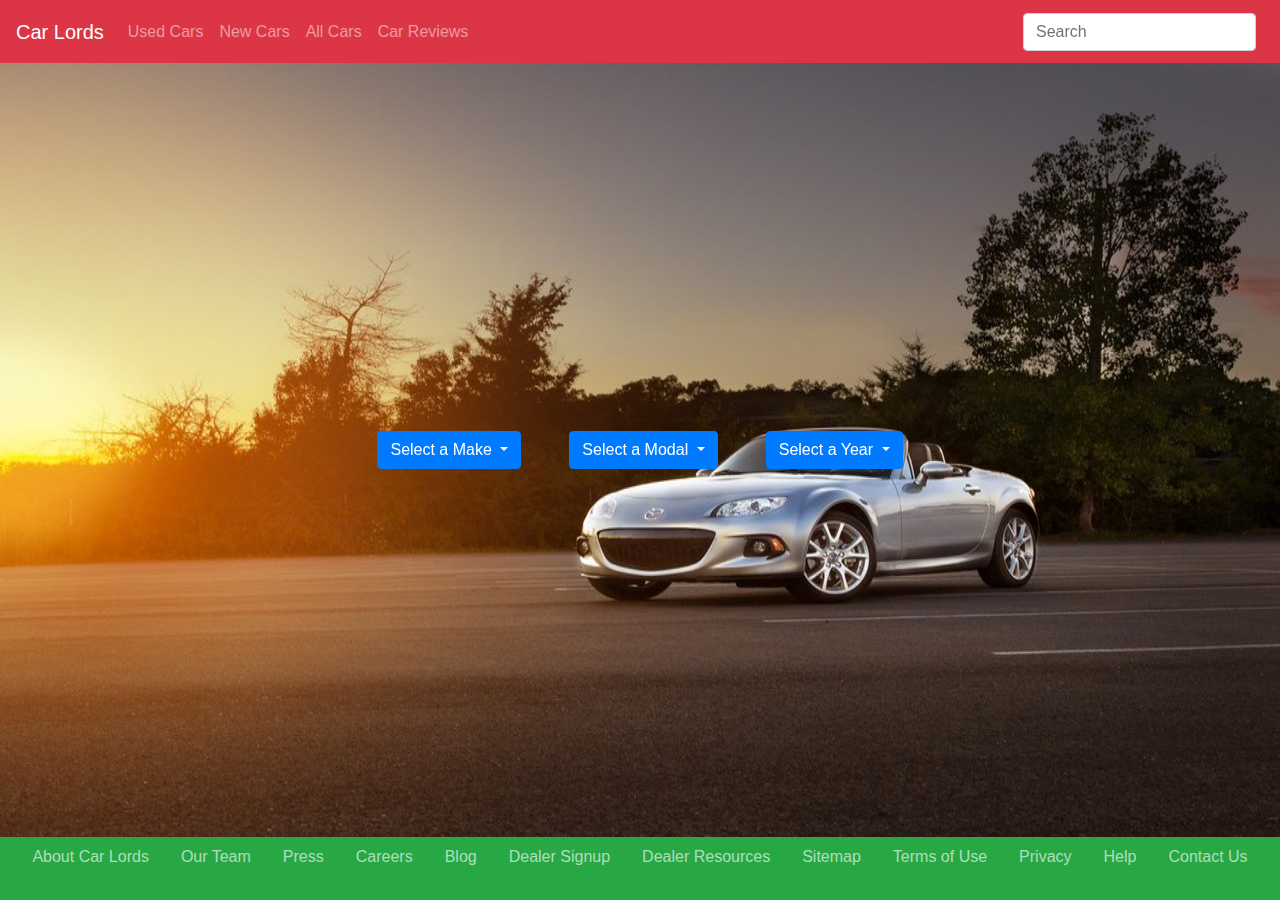
==== CarWebsite.html @ 0973c28b "Many things were broken since it was such an old project. Laid the groundwork to rebuild it back up " ====
<!DOCTYPE html>

<html lang="en">
  <head>
    <meta charset="utf-8" />
    <meta
      name="viewport"
      content="width=device-width, initial-scale=1, shrink-to-fit=no"
    />
    <!--<meta name="viewport" content="width=device-width, initial-scale=1" />-->

    <link rel="stylesheet" type="text/css" href="./Styles/car-site.css" />
    <link rel="stylesheet" href="./Styles/magnific-popup.css" />
    <link href="./Styles/nouislider.min.css" rel="stylesheet" />
    <link
      rel="stylesheet"
      href="https://stackpath.bootstrapcdn.com/bootstrap/4.3.1/css/bootstrap.min.css"
      integrity="sha384-ggOyR0iXCbMQv3Xipma34MD+dH/1fQ784/j6cY/iJTQUOhcWr7x9JvoRxT2MZw1T"
      crossorigin="anonymous"
    />

    <title>Car Website</title>
  </head>
  <body>
    <!-- <div id="top-container" class="container-fluid"> -->
    <nav id="heading" class="navbar navbar-expand-md navbar-dark bg-danger">
      <a class="navbar-brand web-name" href="#">Car Lords</a>
      <button
        class="navbar-toggler"
        type="button"
        data-toggle="collapse"
        data-target="#carCategories"
        aria-controls="carCategories"
        aria-expanded="false"
        aria-label="Toggle navigation"
      >
        <span class="navbar-toggler-icon"></span>
      </button>
      <div class="collapse navbar-collapse" id="carCategories">
        <ul class="navbar-nav mr-auto" id="categories">
          <li class="nav-item">
            <a href="#" class="nav-link">Used Cars</a>
          </li>
          <li class="nav-item"><a href="#" class="nav-link">New Cars</a></li>
          <li class="nav-item"><a href="#" class="nav-link">All Cars</a></li>
          <li class="nav-item">
            <a href="#" class="nav-link">Car Reviews</a>
          </li>
        </ul>
        <form class="form-inline my-2 my-lg-0">
          <input
            id="search-box"
            name="searchBox"
            class="form-control mr-sm-2"
            type="search"
            placeholder="Search"
            aria-label="Search"
            onkeyup="enterPressed(event);"
          />
        </form>
      </div>
    </nav>
    <!-- 		
		<div id="heading" class="w3-container w3-cell-row w3-indigo w3-row">
			<h1 id="web-name" class="w3-cell w3-col" style="width:13%">Car Lords</h1>
			<ul id="categories" class="w3-cell w3-col" style="width:73%; margin-top:25px;">
				<li id="first-li" class="w3-hover-teal w3-round-large list-items" onclick="isClicked(this.id);">Used Cars</li>
				<li id="second-li" class="w3-hover-teal w3-round-large list-items" onclick="isClicked(this.id);">New Cars</li>
				<li id="third-li" class="w3-hover-teal w3-round-large list-items" onclick="isClicked(this.id);">All Cars</li>
				<li id="fourth-li" class="w3-hover-teal w3-round-large list-items" onclick="isClicked(this.id);">Car Reviews</li>
			</ul>
			<div id="form-box" class="w3-cell w3-col" style="width: 13%; margin-top: 15px;">
				<input type="text" name="searchBox" id="search-box" class="w3-input w3-round" onkeyup="enterPressed(event);" placeholder="Search">
			</div>
		</div> -->

    <div id="mainBody" class="position-relative">
      <div
        id="carouselBody"
        class="carousel slide w-100 h-100 position-absolute"
        data-ride="carousel"
      >
        <div class="carousel-inner h-100">
          <div class="carousel-item h-100 active">
            <img
              src="./Images/car-mazda.jpg"
              alt="Miata"
              class="d-block w-100 h-100"
            />
          </div>
          <div class="carousel-item h-100">
            <img
              src="./Images/car-audi-suv.jpg"
              alt="Audi SUV"
              class="d-block w-100 h-100"
            />
          </div>
          <div class="carousel-item h-100">
            <img
              src="./Images/car-ford.jpeg"
              alt="Ford Mustang"
              class="d-block w-100 h-100"
            />
          </div>
          <div class="carousel-item h-100">
            <img
              src="./Images/car-honda.jpg"
              alt="Honda Civic"
              class="d-block w-100 h-100"
            />
          </div>
          <div class="carousel-item h-100">
            <img
              src="./Images/car-porsche.jpg"
              alt="Porsche"
              class="d-block w-100 h-100"
            />
          </div>
          <div class="carousel-item h-100">
            <img
              src="./Images/car-toyota.jpg"
              alt="Toyota 86"
              class="d-block w-100 h-100"
            />
          </div>
          <div class="carousel-item h-100">
            <img
              src="./Images/car-nissan.jpg"
              alt="Nissan 350Z"
              class="d-block w-100 h-100"
            />
          </div>
          <div class="carousel-item h-100">
            <img
              src="./Images/car-used.jpg"
              alt="Used Car"
              class="d-block w-100 h-100"
            />
          </div>
        </div>
      </div>

      <div
        id="dropdownContainer"
        class="d-flex justify-content-center align-items-center"
      >
        <div class="dropdown">
          <button
            class="btn btn-primary dropdown-toggle"
            type="button"
            data-toggle="dropdown"
            aria-haspopup="true"
            aria-expanded="false"
          >
            Select a Make
          </button>
          <div
            id="makeDropdown"
            class="dropdown-menu"
            aria-labelledby="makeDropdown"
          >
            <a href="" class="dropdown-item">Toyota</a>
            <a href="" class="dropdown-item">Honda</a>
          </div>
        </div>
        <div class="dropdown mx-5">
          <button
            class="btn btn-primary dropdown-toggle"
            type="button"
            data-toggle="dropdown"
            aria-haspopup="true"
            aria-expanded="false"
          >
            Select a Modal
          </button>
          <div
            id="modelDropdown"
            class="dropdown-menu"
            aria-labelledby="makeDropdown"
          >
            <a href="" class="dropdown-item">86</a>
            <a href="" class="dropdown-item">Civic</a>
          </div>
        </div>
        <div class="dropdown">
          <button
            class="btn btn-primary dropdown-toggle"
            type="button"
            data-toggle="dropdown"
            aria-haspopup="true"
            aria-expanded="false"
          >
            Select a Year
          </button>
          <div
            id="yearDropdown"
            class="dropdown-menu"
            aria-labelledby="makeDropdown"
          >
            <a href="" class="dropdown-item">2019</a>
            <a href="" class="dropdown-item">2018</a>
          </div>
        </div>
      </div>
    </div>

    <!-- <div id="mainBody" class="w3-display-container"> -->
    <!-- <img class="backgroundImgs" id="image1" src="./Images/car-mazda.jpg">
			<img class="backgroundImgs" id="image2" src="./Images/car-audi-suv.jpg">
			<img class="backgroundImgs" id="image3" src="./Images/car-ford.jpeg">
			<img class="backgroundImgs" id="image4" src="./Images/car-honda.jpg">
			<img class="backgroundImgs" id="image5" src="./Images/car-porsche.jpg" >
			<img class="backgroundImgs" id="image6" src="./Images/car-toyota.jpg">
			<img class="backgroundImgs" id="image7" src="./Images/car-nissan.jpg">
			<img class="backgroundImgs" id="image8" src="./Images/car-used.jpg"> -->

    <!-- <div id="dropdown-container" class="w3-display-middle">
				<div class="w3-blue w3-round-large" id="helpLabel"> Help me to find a: </div>
				<select id="makes1" class="w3-select w3-border  carChoices" name="option" onchange="getMake(this);">
					<option value="" disabled selected>Select a Make</option> -->
    <!--
					<option value="Toyota">Toyota</option>
					<option value="Ford">Ford</option>
					<option value="Honda">Honda</option>
					<option value="GMC">GMC</option>
					<option value="Subaru">Subaru</option> -->
    <!-- </select>
				<select id="models1" class="w3-select w3-border carChoices" name="option" onchange="getModel(this);">
					<option value="" disabled selected>Select a Model</option> -->
    <!--
					<option value="Toyota">Toyota</option>
					<option value="Ford">Ford</option>
					<option value="Honda">Honda</option>
					<option value="GMC">GMC</option>
					<option value="Subaru">Subaru</option> -->
    <!-- </select>
				<select id="years1" class="w3-select w3-border carChoices" name="option" onchange="getYear(this);">
					<option value="" disabled selected>Select a Year</option> -->
    <!--
					<option value="Toyota">Toyota</option>
					<option value="Ford">Ford</option>
					<option value="Honda">Honda</option>
					<option value="GMC">GMC</option>
					<option value="Subaru">Subaru</option> -->
    <!-- </select>
				<button id="listingsButton" class="w3-btn w3-round-large w3-teal w3-ripple" style="margin-top:15px; margin-left: 170px;" onclick="switchToFindCar();" disabled>Search now!</button>
			</div>
		</div>  -->

    <!-- <div id="searchResultsBody" class="w3-display-container other-body w3-row">
			<img class="backgroundImgs" id="image1" src="./Images/car-mazda.jpg">
			<img class="backgroundImgs" id="image2" src="./Images/car-audi-suv.jpg">
			<img class="backgroundImgs" id="image3" src="./Images/car-ford.jpeg">
			<img class="backgroundImgs" id="image4" src="./Images/car-honda.jpg">
			<img class="backgroundImgs" id="image5" src="./Images/car-porsche.jpg">
			<img class="backgroundImgs" id="image6" src="./Images/car-toyota.jpg">
			<img class="backgroundImgs" id="image7" src="./Images/car-nissan.jpg">
			<img class="backgroundImgs" id="image8" src="./Images/car-used.jpg">
			<div id="search-results" class="w3-display-topleft">
				<button class="w3-teal w3-ripple w3-btn w3-round-large" style="width:150px; margin-left: 10px; margin-top:10px;" onclick="goBack();"> &laquo; Go Back</button> <br>
				<div class="w3-red w3-round-large" id="showing-results">Showing results for:</div>
				<div class="w3-red w3-round-large" id="search-result-box"> 
				<div class="search-result-container w3-red">
					<div class="search-title" style="width:600px;">Scion Overview</div>
					<div class="search-inner-contents">Scion. In this overview, we examine Scion's history as a maker of cars like xA, xB... Scion, cars, xB, xA, tC, xD...</div>
					<a href="">Scion Overview</a>
				</div>
				<div class="search-result-container w3-red">
					<div class="search-title" style="width:600px;">Scion Overview</div>
					<div class="search-inner-contents">Scion. In this overview, we examine Scion's history as a maker of cars like xA, xB... Scion, cars, xB, xA, tC, xD...</div>
					<a href="">Scion xA</a>
				</div>
				<div class="search-result-container w3-red">
					<div class="search-title" style="width:600px;">Scion Overview</div>
					<div class="search-inner-contents">Scion. In this overview, we examine Scion's history as a maker of cars like xA, xB... Scion, cars, xB, xA, tC, xD...</div>
					<a href="">Scion xB</a>
				</div>
				<div class="search-result-container w3-red">
					<div class="search-title" style="width:600px;">Scion Overview</div>
					<div class="search-inner-contents">Scion. In this overview, we examine Scion's history as a maker of cars like xA, xB... Scion, cars, xB, xA, tC, xD...</div>
					<a href="">Scion tC</a>
				</div> 
				</div>
			</div>
		</div> -->

    <!-- <div id="findCarBody" class="w3-display-container other-body" ">	
			<img src="./Images/car-scion.jpg" id="find-car-background">		
			<div id="left-side-container" class="w3-display-topleft">
				<button class="w3-teal w3-ripple w3-btn" style="width:250px;" onclick="goBack();"> &laquo; Go Back</button> <br>
				<div id="new-search-container" style="" class="w3-indigo">
					<h3>New Search</h3>  -->
    <!--
					<div class="w3-bar" style="width:250px;">
						<button id="by-car" class="w3-red w3-hover-teal" onclick="pressDown();">By Car</button>
						<button id="by-style" class="w3-red w3-hover-teal" onclick="pressDown();">By Styling</button>
						<button id="by-price" class="w3-red w3-hover-teal" onclick="pressDown();">By Price</button>
					</div> -->
    <!-- <select id="makes2" style="margin-left:30px;" onchange="getMake2(this);">
						<option value="" selected disabled>All Makes</option>
					</select>  -->
    <!--
					<select id="models2">
						<option value="" disabled="">All Models</option>
					</select> -->
    <!-- <div style="margin-left:20px;"> -->
    <!--<select id="hours1" style="display:inline-block;">
							<option value="" disabled="" selected="">All Years</option>
							
						</select>
						<p style="display:inline-block;"> to </p>
						<select id="hours2" style="display:inline-block;">
							<option value="" disabled="" selected="">All Years</option>
							
						</select> -->
    <!-- </div>
					<div style="margin-left:30px; margin-top: 10px">
						<p style="display:inline-block;">ZIP</p>
						<input type="text" name="zipBox" id="zip-box" style="display:inline-block; width: 75px;">
					</div> -->
    <!-- <div id="distanceDIV" style="margin-left:30px; margin-top: 5px;"> -->
    <!-- <p id="radiusP" style="margin-left:10px;">Radius: 15.00 miles</p>
						<div class="sliders" id="radiusDIV"></div> -->
    <!-- <select style="display:inline-block;">
							<option value="10">10 mi</option>
							<option value="25">25 mi</option>
							<option value="50">50 mi</option>
							<option value="75">75 mi</option>
							<option value="100">100 mi</option>
						</select> -->
    <!-- </div>-->
    <!-- <button class="w3-btn w3-red w3-round-large" style="margin-left:50px; margin-bottom: 5px;" onclick="dealerAPICall2();">Search now!</button>
				</div>  -->
    <!--
				<div class="w3-red" id="filter-results-container" style="width:250px;">
					<h3>Filter Results</h3>
					<h3>Price</h3>
					<h3>Mileage</h3>
					<h3>Transmission</h3>
					<div class="w3-bar" style="width:250px;">
						<button id="any-trans" class="w3-indigo w3-hover-teal" onclick="pressDown();">Any</button>
						<button id="manual-trans" class="w3-indigo w3-hover-teal" onclick="pressDown();">Manual</button>
						<button id="auto-trans" class="w3-indigo w3-hover-teal" onclick="pressDown();">Automatic</button>
					</div>
					<h3>Trim</h3>
					<div id="trim-checkboxes" class="w3-white" style="margin:5px; padding: 5px;">
						<input type="checkbox" name="trim1" id="trim-1">10 Series <br>
						<input type="checkbox" name="trim2" id="trim-2">Base <br>
						<input type="checkbox" name="trim3" id="trim-3">Monogram <br>
						<input type="checkbox" name="trim4" id="trim-4">Release Series <br>
					</div>
					<h3>Color</h3>
					<div id="color-checkboxes" class="w3-white" style="margin:5px; padding: 5px;">
						<input type="checkbox" name="color1" id="color-1">Black <br>
						<input type="checkbox" name="color2" id="color-2">Blue <br>
						<input type="checkbox" name="color3" id="color-3">Red <br>
						<input type="checkbox" name="color4" id="color-4">Orange <br>
					</div>
					<h3>MPG</h3>
					<div id="mpg-checkboxes" class="w3-white" style="margin:5px; margin-bottom:5px; padding: 5px;">
						<input type="checkbox" name="mpg1" id="mpg-1">26 MPG <br>
						<input type="checkbox" name="mpg2" id="mpg-2">30 MPG <br>
					</div>
				</div> -->
    <!-- </div>
			<div id="right-side-container" class="w3-display-topright">
				<div class="w3-teal" style="margin-top:10px; width: 800px;">Featured Listings</div>  -->
    <!--
				<div class="car-container">
					<img id="car-img1" height="100" width="100" style="display: inline-block;">
					<div style="display: inline-block; width: 600px;">
						<div class="car-search-title">2016 Scion FR-S</div>			
						<div>
							<div class="car-search-inner-contents">Price: </div>
							<div class="car-search-inner-contents"> $21,000</div>
						</div>
						<div>
							<div class="car-search-inner-contents">Mileage: </div>
							<div class="car-search-inner-contents">7,785 mi</div>
						</div>
						<div>
							<div class="car-search-inner-contents">Location: </div>
							<div class="car-search-inner-contents">Thousand Oaks, CA</div>
						</div>
					</div>
				</div>
				<div class="car-container">
					<img id="car-img2" height="100" width="100" style="display: inline-block;">
					<div style="display: inline-block; width: 600px;">
						<div class="car-search-title">2013 Scion FR-S</div>
						<div>
							<div class="car-search-inner-contents">Price: </div>
							<div class="car-search-inner-contents">$17,999</div>
						</div>
						<div>
							<div class="car-search-inner-contents">Mileage: </div>
							<div class="car-search-inner-contents">24,245 mi</div>
						</div>
						<div>
							<div class="car-search-inner-contents">Location: </div>
							<div class="car-search-inner-contents">Irvine, CA</div>
						</div>
					</div>
				</div>
				<div class="car-container">
					<img id="car-img3" height="100" width="100" style="display: inline-block;">
					<div style="display: inline-block; width: 600px;">
						<div class="car-search-title">2015 Scion FR-S</div>
						<div>
							<div class="car-search-inner-contents">Price: </div>
							<div class="car-search-inner-contents">$19,999</div>
						</div>
						<div>
							<div class="car-search-inner-contents">Mileage: </div>
							<div class="car-search-inner-contents">16,713 mi</div>
						</div>
						<div>
							<div class="car-search-inner-contents">Location: </div>
							<div class="car-search-inner-contents">Long Beach, CA</div>
						</div>
					</div>
				</div>
				<div class="car-container">
					<img id="car-img3" height="100" width="100" style="display: inline-block;">
					<div style="display: inline-block; width: 600px;">
						<div class="car-search-title">2015 Scion FR-S</div>
						<div>
							<div class="car-search-inner-contents">Price: </div>
							<div class="car-search-inner-contents">$18,990</div>
						</div>
						<div>
							<div class="car-search-inner-contents">Mileage: </div>
							<div class="car-search-inner-contents">24,739 mi</div>
						</div>
						<div>
							<div class="car-search-inner-contents">Location: </div>
							<div class="car-search-inner-contents">San Fernando, CA</div>
						</div>
					</div>
				</div>
				<div class="car-container">
					<img id="car-img3" height="100" width="100" style="display: inline-block;">
					<div style="display: inline-block; width: 600px;">
						<div class="car-search-title">2015 Scion FR-S</div>
						<div>
							<div class="car-search-inner-contents">Price: </div>
							<div class="car-search-inner-contents">$19,689</div>
						</div>
						<div>
							<div class="car-search-inner-contents">Mileage: </div>
							<div class="car-search-inner-contents">24,381 mi</div>
						</div>
						<div>
							<div class="car-search-inner-contents">Location: </div>
							<div class="car-search-inner-contents">Pacoima, CA</div>
						</div>
					</div>
				</div>
				<div class="car-container">
					<img id="car-img3" height="100" width="100" style="display: inline-block;">
					<div style="display: inline-block; width: 600px;">
						<div class="car-search-title">2014 Scion FR-S</div>
						<div>
							<div class="car-search-inner-contents">Price: </div>
							<div class="car-search-inner-contents">$16,669</div>
						</div>
						<div>
							<div class="car-search-inner-contents">Mileage: </div>
							<div class="car-search-inner-contents">36,383 mi</div>
						</div>
						<div>
							<div class="car-search-inner-contents">Location: </div>
							<div class="car-search-inner-contents">Montclair, CA</div>
						</div>
					</div>
					<div class="car-container">
					<img id="car-img3" height="100" width="100" style="display: inline-block;">
					<div style="display: inline-block; width: 600px;">
						<div class="car-search-title">2014 Scion FR-S</div>
						<div>
							<div class="car-search-inner-contents">Price: </div>
							<div class="car-search-inner-contents">$17,789</div>
						</div>
						<div>
							<div class="car-search-inner-contents">Mileage: </div>
							<div class="car-search-inner-contents">51,923 mi</div>
						</div>
						<div>
							<div class="car-search-inner-contents">Location: </div>
							<div class="car-search-inner-contents">Garden Grove, CA</div>
						</div>
					</div>
				</div>
				<div class="car-container">
					<img id="car-img3" height="100" width="100" style="display: inline-block;">
					<div style="display: inline-block; width: 600px;">
						<div class="car-search-title">2013 Scion FR-S</div>
						<div>
							<div class="car-search-inner-contents">Price: </div>
							<div class="car-search-inner-contents">$15,989</div>
						</div>
						<div>
							<div class="car-search-inner-contents">Mileage: </div>
							<div class="car-search-inner-contents">54,713 mi</div>
						</div>
						<div>
							<div class="car-search-inner-contents">Location: </div>
							<div class="car-search-inner-contents">Garden Grove, CA</div>
						</div>
					</div>
				</div>
				</div> -->
    <!-- </div>

		</div> -->

    <ul id="footer" class="nav justify-content-center bg-success">
      <li class="nav-item" onclick="popUp(this.id)">
        <a
          href="#"
          class="nav-link"
          data-toggle="modal"
          data-target="#exampleModal"
          >About Car Lords</a
        >
      </li>
      <li class="nav-item" onclick="popUp(this.id)">
        <a href="#" class="nav-link">Our Team</a>
      </li>
      <li class="nav-item" onclick="popUp(this.id)">
        <a href="#" class="nav-link">Press</a>
      </li>
      <li class="nav-item" onclick="popUp(this.id)">
        <a href="#" class="nav-link">Careers</a>
      </li>
      <li class="nav-item" onclick="popUp(this.id)">
        <a href="#" class="nav-link">Blog</a>
      </li>
      <li class="nav-item" onclick="popUp(this.id)">
        <a href="#" class="nav-link">Dealer Signup</a>
      </li>
      <li class="nav-item" onclick="popUp(this.id)">
        <a href="#" class="nav-link">Dealer Resources</a>
      </li>
      <li class="nav-item" onclick="popUp(this.id)">
        <a href="#" class="nav-link">Sitemap</a>
      </li>
      <li class="nav-item" onclick="popUp(this.id)">
        <a href="#" class="nav-link">Terms of Use</a>
      </li>
      <li class="nav-item" onclick="popUp(this.id)">
        <a href="#" class="nav-link">Privacy</a>
      </li>
      <li class="nav-item" onclick="popUp(this.id)">
        <a href="#" class="nav-link">Help</a>
      </li>
      <li class="nav-item" onclick="popUp(this.id)">
        <a href="#" class="nav-link">Contact Us</a>
      </li>
    </ul>

    <div class="modal fade" id="exampleModal" tabIndex="-1" role="dialog">
      <div class="modal-dialog" role="document">
        <div class="modal-content">
          <div class="modal-header">
            <h4 class="modal-title" id="modalTitle">Example</h4>
            <button
              type="type"
              class="close"
              data-dismiss="modal"
              aria-label="Close"
            >
              <span aria-hidden="true">&times;</span>
            </button>
          </div>
          <div class="modal-body">Ipso Factor</div>
        </div>
      </div>
    </div>
    <!-- </div> -->

    <!-- <div id="footer" class="w3-container w3-red w3-row">
			<ul class="w3-ul w3-cell-row w3-mobile">
				<li id="open-popup1" class="w3-cell w3-small w3-hover-teal" onclick="popUp(this.id);">About Car Lords </li>
				<li id="open-popup2" class="w3-cell w3-small w3-hover-teal" onclick="popUp(this.id);">Our Team</li>
				<li id="open-popup3" class="w3-cell w3-small w3-hover-teal" onclick="popUp(this.id);">Press</li>
				<li id="open-popup4" class="w3-cell w3-small w3-hover-teal" onclick="popUp(this.id);">Careers</li>
				<li class="w3-cell w3-small">Blog</li>
				<li id="open-popup5" class="w3-cell w3-small w3-hover-teal" onclick="popUp(this.id);">Mobile</li>
				<li class="w3-cell w3-small">Dealer Signup</li>
				<li class="w3-cell w3-small">Dealer Resources</li>
				<li id="open-popup6" class="w3-cell w3-small w3-hover-teal" onclick="popUp(this.id);">Sitemap</li>
				<li id="open-popup7" class="w3-cell w3-small w3-hover-teal" onclick="popUp(this.id);">Terms of Use</li>
				<li id="open-popup8" class="w3-cell w3-small w3-hover-teal" onclick="popUp(this.id);">Privacy</li>
				<li id="open-popup9" class="w3-cell w3-small w3-hover-teal" onclick="popUp(this.id);">Help</li>
				<li id="open-popup10" class="w3-cell w3-small w3-hover-teal" onclick="popUp(this.id);">Contact Us</li>
			</ul>
			<p class="w3-tiny w3-mobile" style="padding-left:500px;">&#169 2017 CarLords &#174, Inc., All Rights Reserved</p>

			<div id="popup-window1" class="white-popup mfp-hide"><h2>About CarLords</h2>The latest and great car website to come around since that one similarly named one. You know the one. Anyways, we not only help you find cars nearby, but we help you do some research on them too!</div>
			<div id="popup-window2" class="white-popup mfp-hide"><h2>Our Team</h2>Just one guy named Nick Caceres trying to make a sweet car website.</div>
			<div id="popup-window3" class="white-popup mfp-hide"><h2>Press</h2>Nope definitely nobody has mentioned us around yet. Just me right now.</div>
			<div id="popup-window4" class="white-popup mfp-hide"><h2>Careers</h2>Definitely only room and salary enough for one person... Running a tight ship here.</div>
			<div id="popup-window5" class="white-popup mfp-hide"><h2>Mobile</h2>Hopefully coming soon to a 6x2.5in screen near you! I ain't just a Web Dev after all!</div>
			<div id="popup-window6" class="white-popup mfp-hide"><h2>Sitemap</h2>It is just one html page so hopefully I made the UI is simple enough to navigate... I hope...</div>
			<div id="popup-window7" class="white-popup mfp-hide"><h2>Terms of Use</h2>Except as otherwise indicated, all copyright rights and other intellectual property rights in this Site and its contents, including any and all messages, data, information, text, music, sound, photos, images, graphics, code, marks, logos, audio and video, footage, animations, podcasts, analyses, studies, reports, downloads, and other content contained herein ("Site Content") is owned by or licensed to CarLords, Inc., and protected by law, including copyright, database, trade secret, and trademark laws of the United States and all applicable jurisdictions, as well as other applicable state, national, and international laws and regulations. YOU BETTER BELIEVE THIS WAS COPIED AND PASTED. The Site Content is Copyright 2017, CarLords, Inc., all rights reserved. CarLords also owns copyright rights in the Site Content as a collective work and/or compilation, and in any and all databases accessible on or through the Site. CarLords, the CarLords Logo, and all other marks displayed on this site (the "Trademarks") are registered and/or common law trademarks of CarLords and/or various third parties. Except as expressly stated herein, nothing contained on this Site may be construed as granting, by implication, estoppel, or otherwise, any grant, license or right to use any Site Content or Trademarks without the prior written permission of CarLords or such other party that may own the Trademarks or any licensed copyrights. You agree not to directly or indirectly: attempt to register, challenge or contest the validity or the CarLords' (or its licensor’s, as applicable) ownership of, such copyrights, Trademarks or any other CarLords' intellectual property, or assist any third party in doing so.</div>
			<div id="popup-window8" class="white-popup mfp-hide"><h2>Privacy</h2>We don't use cookies or store any of your info. Hopefully that covers that.</div>
			<div id="popup-window9" class="white-popup mfp-hide"><h2>Help</h2>Use the search bar to search, Dropdown menus to choose a car, and bottom for Easter Eggs!</div>
			<div id="popup-window10" class="white-popup mfp-hide"><h2>Contact Us</h2>Please don't try and contact or find me.</div>
		</div> -->

    <script src="./Scripts/nouislider.min.js"></script>
    <!-- Using browserify to handle modularization -->
    <script src="bundle.js"></script>

    <!--<script src="https://code.jquery.com/jquery-3.2.1.slim.min.js" integrity="sha384-KJ3o2DKtIkvYIK3UENzmM7KCkRr/rE9/Qpg6aAZGJwFDMVNA/GpGFF93hXpG5KkN" crossorigin="anonymous"></script> -->
    <script
      src="https://code.jquery.com/jquery-3.4.1.min.js"
      integrity="sha256-CSXorXvZcTkaix6Yvo6HppcZGetbYMGWSFlBw8HfCJo="
      crossorigin="anonymous"
    ></script>
    <script
      src="https://cdnjs.cloudflare.com/ajax/libs/popper.js/1.14.7/umd/popper.min.js"
      integrity="sha384-UO2eT0CpHqdSJQ6hJty5KVphtPhzWj9WO1clHTMGa3JDZwrnQq4sF86dIHNDz0W1"
      crossorigin="anonymous"
    ></script>
    <script
      src="https://stackpath.bootstrapcdn.com/bootstrap/4.3.1/js/bootstrap.min.js"
      integrity="sha384-JjSmVgyd0p3pXB1rRibZUAYoIIy6OrQ6VrjIEaFf/nJGzIxFDsf4x0xIM+B07jRM"
      crossorigin="anonymous"
    ></script>
  </body>
</html>
---- Styles/car-site.css ----
/* #top-level-container {
  min-width: 100%;
  min-height: 100%;
  height: 100%;
  width: 100%;
} */
/* .list-items {
  display: inline-block;
  margin-left: 100px;
} */
/* #search-box {
  width: 100%;
  height: 50%;
} */
/* #heading {
  width: 100%;
  height: 20%;
  overflow: hidden;
} */
html {
  height: 100%;
}
body {
  height: 100%;
  overflow: hidden;
}
#heading {
  height: 7%;
}
#mainBody {
  height: 86%;
}
#carouselBody {
  z-index: -3;
}
#dropdownContainer {
  height: 100%;
}
.dropdown {
  z-index: 3;
}
#footer {
  height: 7%;
}
#footer > li > a {
  color: rgba(255, 255, 255, 0.637);
}
#footer > li > a:hover {
  color: rgba(255, 255, 255, 1);
}
/* .backgroundImgs {
  display: block;
  min-width: 100%;
  height: auto;
} */

/* #dropdown-container {
  height: 30%;
  margin-top: 25px;
} 
.other-body {
  width: 1300px;
  height: 560px;
  display: none;
}
.carChoices {
  width: 150px;
}
.white-popup {
  position: relative;
  background: #fff;
  padding: 10px;
  width: auto;
  max-width: 500px;
  margin: 10px auto;
}
#left-side-container {
  width: 250px;
  height: 575px;
  overflow: scroll;
}
#right-side-container {
  width: 1000px;
  height: 575px;
  overflow: scroll;
}
.car-container {
  width: 1000px;
  margin-top: 10px;
}
.car-search-inner-contents {
  display: inline-block;
  font-size: 14px;
  color: white;
}
.car-search-title {
  font-size: 20px;
  color: white;
}
.search-result-container {
  margin-top: 10px;
  margin-left: 10px;
}
.search-inner-contents {
  font-size: 14px;
}
.search-title {
  font-size: 20px;
}
#find-car-background {
  width: 100%;
  height: 560px;
}
#searchResultsBody {
  width: 100%;
  overflow: hidden;
  height: 60%;
}
#search-result-box {
  overflow: scroll;
  margin-top: 10px;
  margin-left: 30px;
  width: 1220px;
  height: 450px;
}
#showing-results {
  margin-top: 10px;
  margin-left: 30px;
  padding: 5px 10px 5px 10px;
  display: inline-block;
}
#helpLabel {
  margin-left: 155px;
  margin-bottom: 10px;
  width: 150px;
  padding: 5px 5px 5px 5px;
}
.sliders {
  margin: 5px 5px 30px 25px;
  width: 200px;
} */
---- Styles/nouislider.min.css ----
/*! nouislider - 9.2.0 - 2017-01-11 10:35:35 */.noUi-target,.noUi-target *{-webkit-touch-callout:none;-webkit-tap-highlight-color:transparent;-webkit-user-select:none;-ms-touch-action:none;touch-action:none;-ms-user-select:none;-moz-user-select:none;user-select:none;-moz-box-sizing:border-box;box-sizing:border-box}.noUi-target{position:relative;direction:ltr}.noUi-base{width:100%;height:100%;position:relative;z-index:1}.noUi-connect{position:absolute;right:0;top:0;left:0;bottom:0}.noUi-origin{position:absolute;height:0;width:0}.noUi-handle{position:relative;z-index:1}.noUi-state-tap .noUi-connect,.noUi-state-tap .noUi-origin{-webkit-transition:top .3s,right .3s,bottom .3s,left .3s;transition:top .3s,right .3s,bottom .3s,left .3s}.noUi-state-drag *{cursor:inherit!important}.noUi-base,.noUi-handle{-webkit-transform:translate3d(0,0,0);transform:translate3d(0,0,0)}.noUi-horizontal{height:18px}.noUi-horizontal .noUi-handle{width:34px;height:28px;left:-17px;top:-6px}.noUi-vertical{width:18px}.noUi-vertical .noUi-handle{width:28px;height:34px;left:-6px;top:-17px}.noUi-target{background:#FAFAFA;border-radius:4px;border:1px solid #D3D3D3;box-shadow:inset 0 1px 1px #F0F0F0,0 3px 6px -5px #BBB}.noUi-connect{background:#3FB8AF;box-shadow:inset 0 0 3px rgba(51,51,51,.45);-webkit-transition:background 450ms;transition:background 450ms}.noUi-draggable{cursor:ew-resize}.noUi-vertical .noUi-draggable{cursor:ns-resize}.noUi-handle{border:1px solid #D9D9D9;border-radius:3px;background:#FFF;cursor:default;box-shadow:inset 0 0 1px #FFF,inset 0 1px 7px #EBEBEB,0 3px 6px -3px #BBB}.noUi-active{box-shadow:inset 0 0 1px #FFF,inset 0 1px 7px #DDD,0 3px 6px -3px #BBB}.noUi-handle:after,.noUi-handle:before{content:"";display:block;position:absolute;height:14px;width:1px;background:#E8E7E6;left:14px;top:6px}.noUi-handle:after{left:17px}.noUi-vertical .noUi-handle:after,.noUi-vertical .noUi-handle:before{width:14px;height:1px;left:6px;top:14px}.noUi-vertical .noUi-handle:after{top:17px}[disabled] .noUi-connect{background:#B8B8B8}[disabled] .noUi-handle,[disabled].noUi-handle,[disabled].noUi-target{cursor:not-allowed}.noUi-pips,.noUi-pips *{-moz-box-sizing:border-box;box-sizing:border-box}.noUi-pips{position:absolute;color:#999}.noUi-value{position:absolute;text-align:center}.noUi-value-sub{color:#ccc;font-size:10px}.noUi-marker{position:absolute;background:#CCC}.noUi-marker-large,.noUi-marker-sub{background:#AAA}.noUi-pips-horizontal{padding:10px 0;height:80px;top:100%;left:0;width:100%}.noUi-value-horizontal{-webkit-transform:translate3d(-50%,50%,0);transform:translate3d(-50%,50%,0)}.noUi-marker-horizontal.noUi-marker{margin-left:-1px;width:2px;height:5px}.noUi-marker-horizontal.noUi-marker-sub{height:10px}.noUi-marker-horizontal.noUi-marker-large{height:15px}.noUi-pips-vertical{padding:0 10px;height:100%;top:0;left:100%}.noUi-value-vertical{-webkit-transform:translate3d(0,50%,0);transform:translate3d(0,50%,0);padding-left:25px}.noUi-marker-vertical.noUi-marker{width:5px;height:2px;margin-top:-1px}.noUi-marker-vertical.noUi-marker-sub{width:10px}.noUi-marker-vertical.noUi-marker-large{width:15px}.noUi-tooltip{display:block;position:absolute;border:1px solid #D9D9D9;border-radius:3px;background:#fff;color:#000;padding:5px;text-align:center}.noUi-horizontal .noUi-tooltip{-webkit-transform:translate(-50%,0);transform:translate(-50%,0);left:50%;bottom:120%}.noUi-vertical .noUi-tooltip{-webkit-transform:translate(0,-50%);transform:translate(0,-50%);top:50%;right:120%}
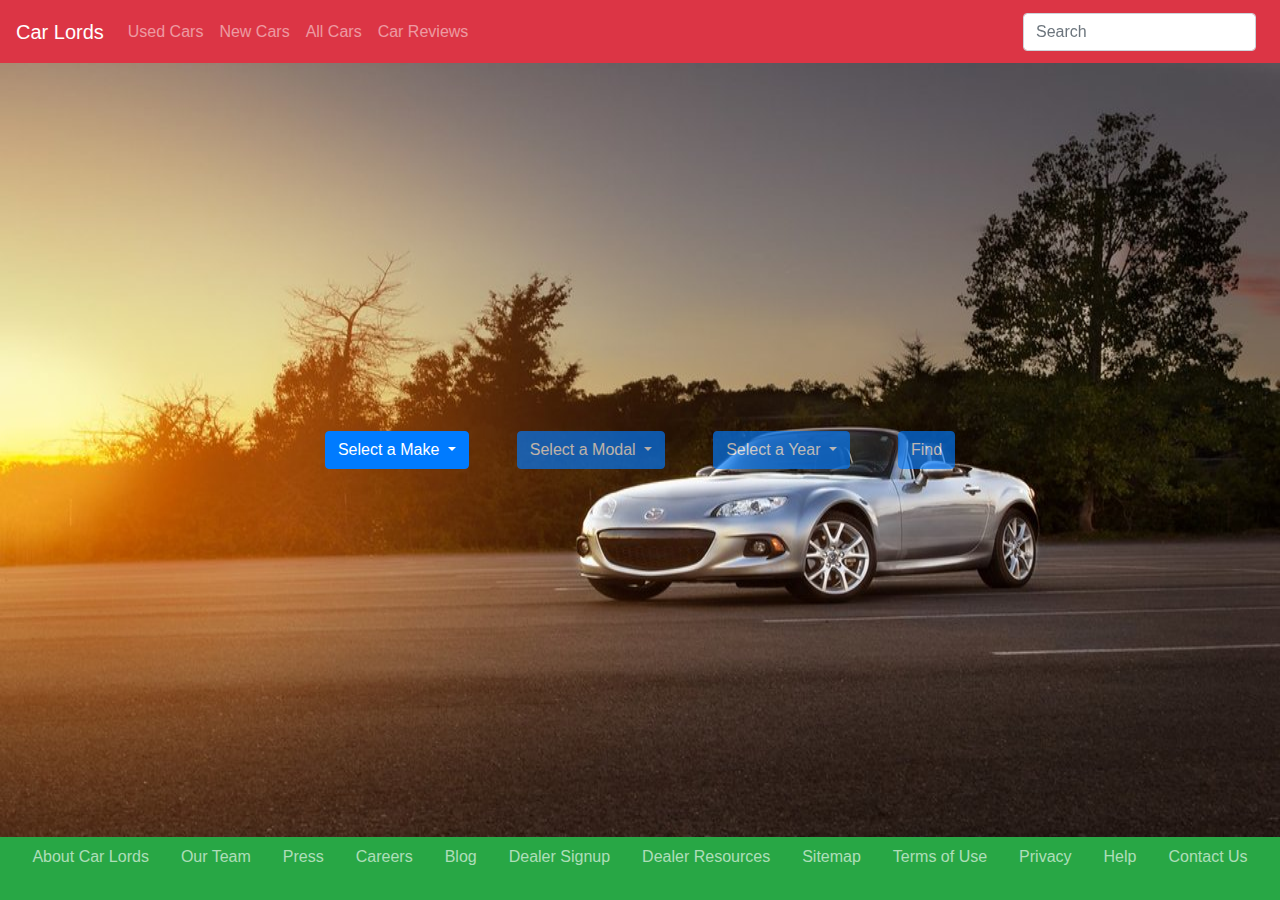
==== commit 87dbe77d: "Added a find button" ====
--- a/CarWebsite.html
+++ b/CarWebsite.html
@@ -170,6 +170,7 @@
             data-toggle="dropdown"
             aria-haspopup="true"
             aria-expanded="false"
+            disabled
           >
             Select a Modal
           </button>
@@ -182,13 +183,14 @@
             <a href="" class="dropdown-item">Civic</a>
           </div>
         </div>
-        <div class="dropdown">
+        <div class="dropdown mr-5">
           <button
             class="btn btn-primary dropdown-toggle"
             type="button"
             data-toggle="dropdown"
             aria-haspopup="true"
             aria-expanded="false"
+            disabled
           >
             Select a Year
           </button>
@@ -201,6 +203,7 @@
             <a href="" class="dropdown-item">2018</a>
           </div>
         </div>
+        <button class="btn btn-primary" disabled>Find</button>
       </div>
     </div>
 
